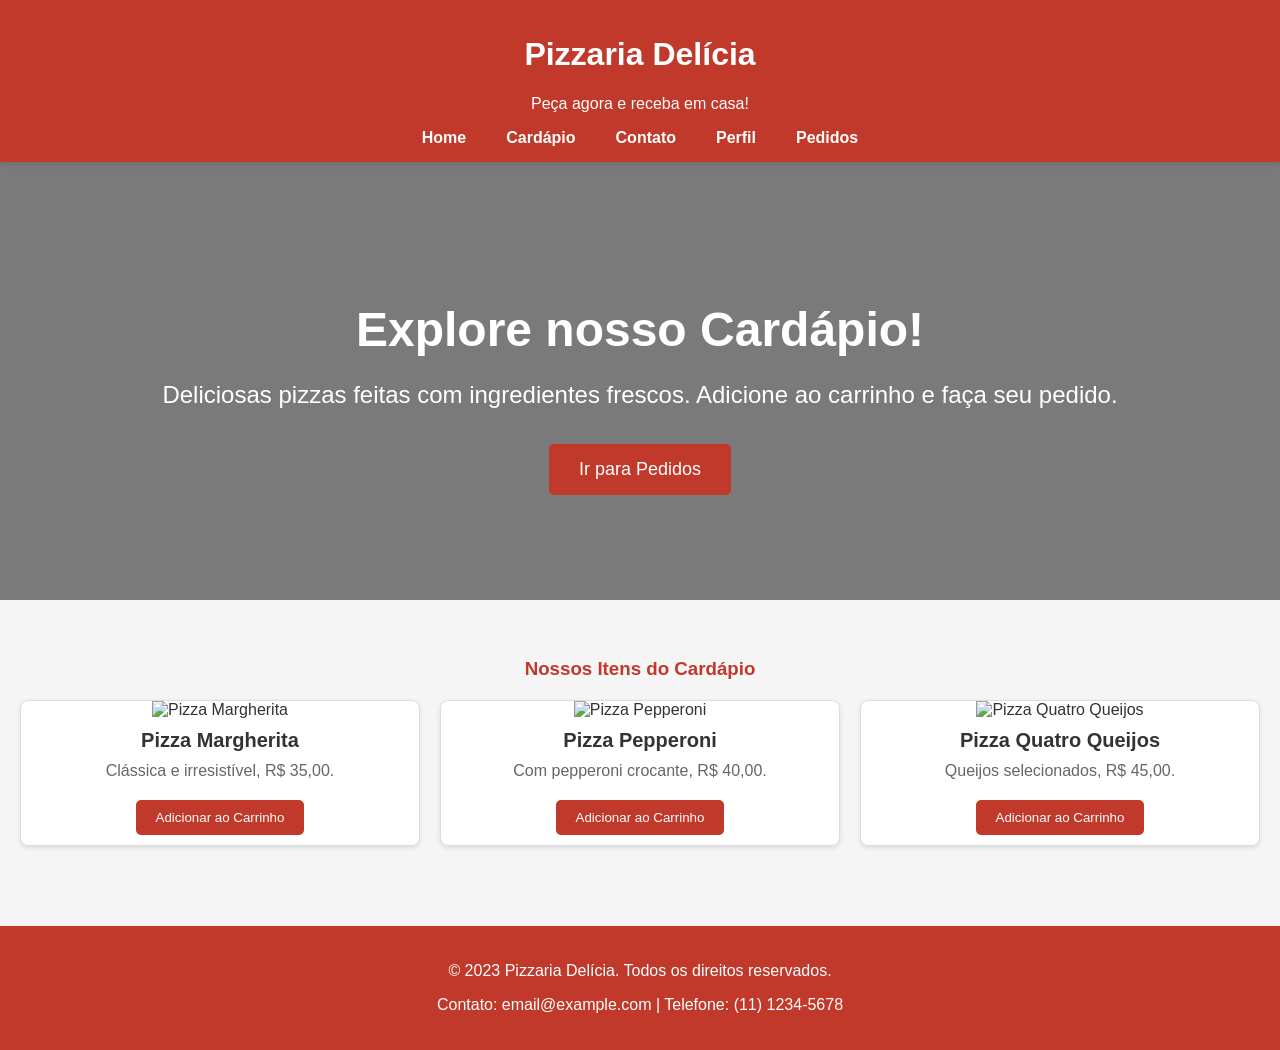
==== cardapio.html @ 73ecc027 "Create cardapio.html" ====
<!DOCTYPE html>
<html lang="pt-BR">
<head>
    <meta charset="UTF-8">
    <meta name="viewport" content="width=device-width, initial-scale=1.0">
    <title>Cardápio - Pizzaria Delícia</title>
    <style>
        /* Estilos gerais com cores principais: #c0392b e #f1c40f */
        body {
            font-family: 'Arial', sans-serif;
            margin: 0;
            padding: 0;
            background-color: #f5f5f5;
            color: #333;
        }

        header {
            background-color: #c0392b;
            color: white;
            padding: 15px;
            text-align: center;
            box-shadow: 0 2px 5px rgba(0,0,0,0.1);
        }

        header nav ul {
            list-style: none;
            padding: 0;
            margin: 10px 0 0 0;
            display: flex;
            justify-content: center;
            flex-wrap: wrap;
        }

        header nav ul li {
            margin: 0 10px;
        }

        header nav ul li a {
            color: white;
            text-decoration: none;
            font-weight: bold;
            padding: 5px 10px;
            border-radius: 5px;
            transition: background-color 0.3s, color 0.3s;
        }

        header nav ul li a:hover,
        header nav ul li a:focus {
            background-color: #f1c40f;
            color: #c0392b;
        }

        .hero {
            background-image: url('https://via.placeholder.com/1920x600?text=Cardápio+Pizzaria+Delícia');
            background-size: cover;
            background-position: center;
            color: white;
            text-align: center;
            padding: 100px 20px;
            position: relative;
        }

        .hero::before {
            content: '';
            position: absolute;
            top: 0;
            left: 0;
            width: 100%;
            height: 100%;
            background-color: rgba(0, 0, 0, 0.5);
        }

        .hero-content {
            position: relative;
            z-index: 1;
        }

        .hero h2 {
            font-size: 48px;
            margin-bottom: 20px;
        }

        .hero p {
            font-size: 24px;
            margin-bottom: 30px;
        }

        .hero button {
            background-color: #c0392b;
            color: white;
            border: none;
            padding: 15px 30px;
            margin: 5px;
            cursor: pointer;
            border-radius: 5px;
            font-size: 18px;
            transition: background-color 0.3s;
        }

        .hero button:hover {
            background-color: #f1c40f;
            color: #c0392b;
        }

        .menu-section {
            padding: 40px 20px;
            text-align: center;
        }

        .menu-section h3 {
            color: #c0392b;
            margin-bottom: 20px;
        }

        .menu-items {
            display: grid;
            grid-template-columns: repeat(auto-fit, minmax(250px, 1fr));
            gap: 20px;
        }

        .menu-item {
            background-color: white;
            border: 1px solid #ddd;
            border-radius: 8px;
            overflow: hidden;
            box-shadow: 0 2px 5px rgba(0,0,0,0.1);
            transition: transform 0.3s;
        }

        .menu-item:hover {
            transform: translateY(-5px);
        }

        .menu-item img {
            width: 100%;
            height: 200px;
            object-fit: cover;
        }

        .menu-item h4 {
            margin: 10px;
            font-size: 20px;
        }

        .menu-item p {
            margin: 0 10px 10px;
            color: #666;
        }

        .menu-item button {
            background-color: #c0392b;
            color: white;
            border: none;
            padding: 10px 20px;
            margin: 10px;
            cursor: pointer;
            border-radius: 5px;
            transition: background-color 0.3s;
        }

        .menu-item button:hover {
            background-color: #f1c40f;
            color: #c0392b;
        }

        footer {
            background-color: #c0392b;
            color: white;
            text-align: center;
            padding: 20px;
            margin-top: 40px;
        }

        /* Responsividade */
        @media (max-width: 768px) {
            .hero h2 {
                font-size: 32px;
            }
            .hero p {
                font-size: 18px;
            }
            header nav ul {
                flex-direction: column;
            }
            header nav ul li {
                margin: 5px 0;
            }
        }
    </style>
</head>
<body>
    <header>
        <h1>Pizzaria Delícia</h1>
        <p>Peça agora e receba em casa!</p>
        <nav>
            <ul>
                <li><a href="home.html">Home</a></li>
                <li><a href="cardapio.html">Cardápio</a></li> <!-- Página atual -->
                <li><a href="contato.html">Contato</a></li>
                <li><a href="perfil.html">Perfil</a></li>
                <li><a href="pedidos.html">Pedidos</a></li>
            </ul>
        </nav>
    </header>

    <main>
        <section class="hero">
            <div class="hero-content">
                <h2>Explore nosso Cardápio!</h2>
                <p>Deliciosas pizzas feitas com ingredientes frescos. Adicione ao carrinho e faça seu pedido.</p>
                <button onclick="window.location.href='pedidos.html'">Ir para Pedidos</button>
            </div>
        </section>

        <section class="menu-section">
            <h3>Nossos Itens do Cardápio</h3>
            <div class="menu-items">
                <div class="menu-item">
                    <img src="https://via.placeholder.com/250x200?text=Pizza+Margherita" alt="Pizza Margherita">
                    <h4>Pizza Margherita</h4>
                    <p>Clássica e irresistível, R$ 35,00.</p>
                    <button onclick="addToCart('Pizza Margherita', 35.00)">Adicionar ao Carrinho</button>
                </div>
                <div class="menu-item">
                    <img src="https://via.placeholder.com/250x200?text=Pizza+Pepperoni" alt="Pizza Pepperoni">
                    <h4>Pizza Pepperoni</h4>
                    <p>Com pepperoni crocante, R$ 40,00.</p>
                    <button onclick="addToCart('Pizza Pepperoni', 40.00)">Adicionar ao Carrinho</button>
                </div>
                <div class="menu-item">
                    <img src="https://via.placeholder.com/250x200?text=Pizza+Quatro+Queijos" alt="Pizza Quatro Queijos">
                    <h4>Pizza Quatro Queijos</h4>
                    <p>Queijos selecionados, R$ 45,00.</p>
                    <button onclick="addToCart('Pizza Quatro Queijos', 45.00)">Adicionar ao Carrinho</button>
                </div>
                <!-- Adicione mais itens se necessário -->
            </div>
        </section>
    </main>

    <footer>
        <p>&copy; 2023 Pizzaria Delícia. Todos os direitos reservados.</p>
        <p>Contato: email@example.com | Telefone: (11) 1234-5678</p>
    </footer>

    <script>
        function addToCart(itemName, itemPrice) {
            // Simples redirecionamento para a página de pedidos (em um site real, usaria localStorage ou API)
            alert('Item adicionado: ' + itemName + ' - R$ ' + itemPrice.toFixed(2));
            window.location.href = 'pedidos.html';  // Redireciona para a página de pedidos
        }
    </script>
</body>
</html>
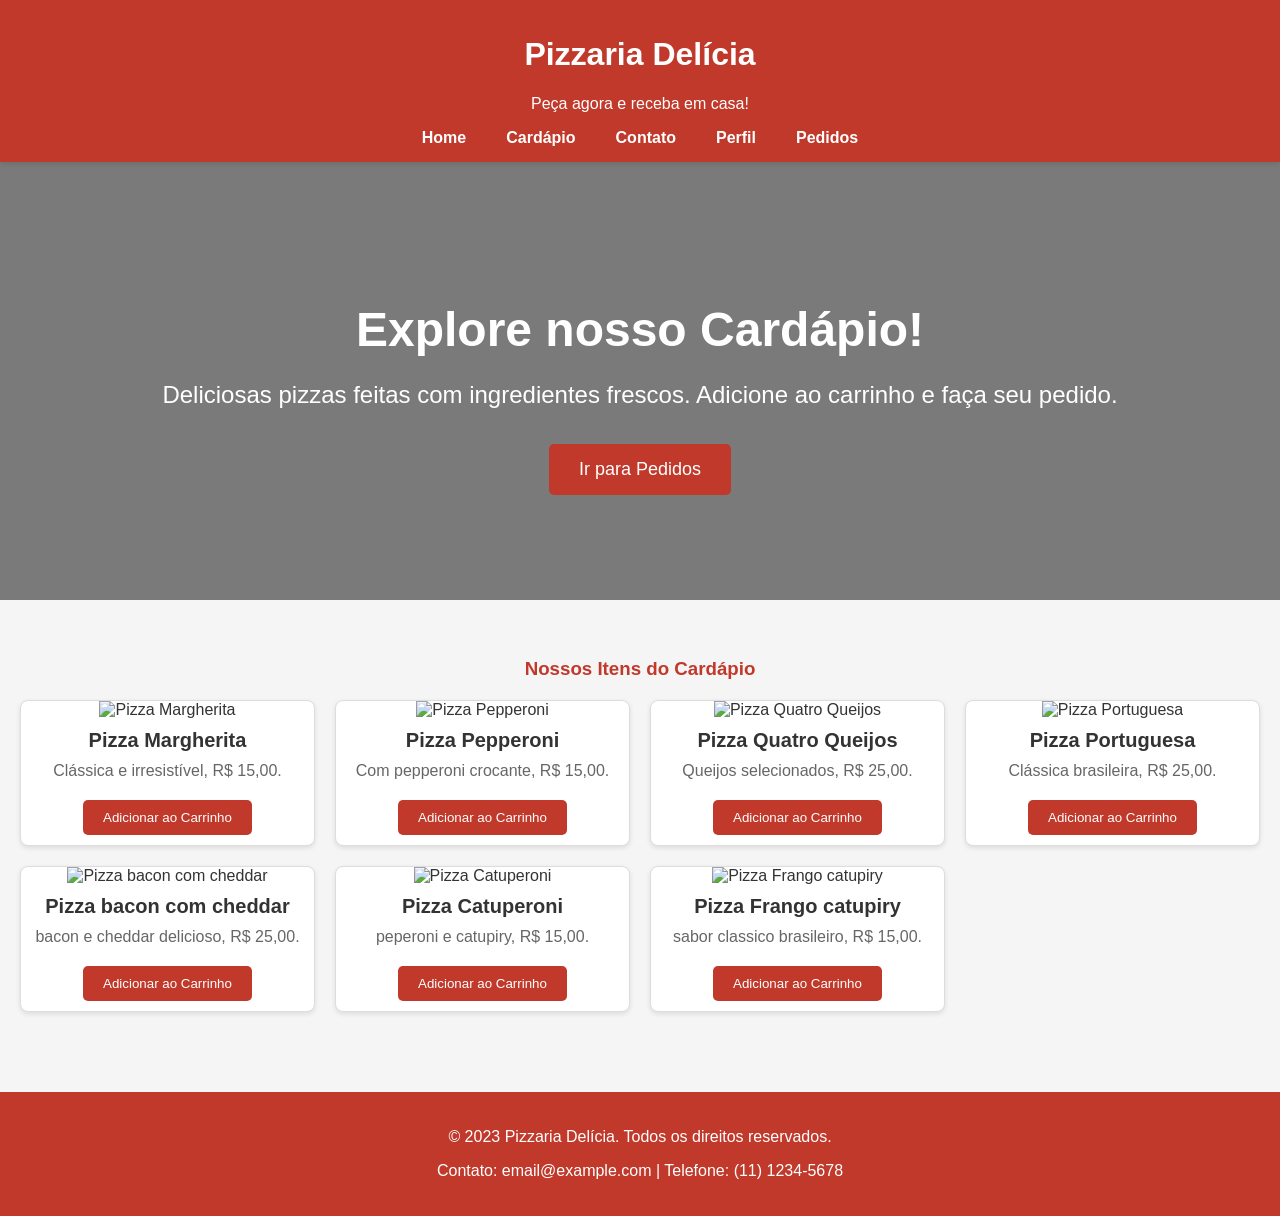
==== commit 5885f853: "Update cardapio.html" ====
--- a/cardapio.html
+++ b/cardapio.html
@@ -218,20 +218,44 @@
                 <div class="menu-item">
                     <img src="https://via.placeholder.com/250x200?text=Pizza+Margherita" alt="Pizza Margherita">
                     <h4>Pizza Margherita</h4>
-                    <p>Clássica e irresistível, R$ 35,00.</p>
-                    <button onclick="addToCart('Pizza Margherita', 35.00)">Adicionar ao Carrinho</button>
+                    <p>Clássica e irresistível, R$ 15,00.</p>
+                    <button onclick="addToCart('Pizza Margherita', 15.00)">Adicionar ao Carrinho</button>
                 </div>
                 <div class="menu-item">
                     <img src="https://via.placeholder.com/250x200?text=Pizza+Pepperoni" alt="Pizza Pepperoni">
                     <h4>Pizza Pepperoni</h4>
-                    <p>Com pepperoni crocante, R$ 40,00.</p>
-                    <button onclick="addToCart('Pizza Pepperoni', 40.00)">Adicionar ao Carrinho</button>
+                    <p>Com pepperoni crocante, R$ 15,00.</p>
+                    <button onclick="addToCart('Pizza Pepperoni', 15.00)">Adicionar ao Carrinho</button>
                 </div>
                 <div class="menu-item">
                     <img src="https://via.placeholder.com/250x200?text=Pizza+Quatro+Queijos" alt="Pizza Quatro Queijos">
                     <h4>Pizza Quatro Queijos</h4>
-                    <p>Queijos selecionados, R$ 45,00.</p>
-                    <button onclick="addToCart('Pizza Quatro Queijos', 45.00)">Adicionar ao Carrinho</button>
+                    <p>Queijos selecionados, R$ 25,00.</p>
+                    <button onclick="addToCart('Pizza Quatro Queijos', 25.00)">Adicionar ao Carrinho</button>
+                </div>
+                <div class="menu-item">
+                    <img src="https://via.placeholder.com/250x200?text=Pizza+Portuguesa" alt="Pizza Portuguesa">
+                    <h4>Pizza Portuguesa</h4>
+                    <p>Clássica brasileira, R$ 25,00.</p>
+                    <button onclick="addToCart('Pizza Portuguesa', 25.00)">Adicionar ao Carrinho</button>
+                </div>
+                <div class="menu-item">
+                    <img src="https://via.placeholder.com/250x200?text=Pizza+bacon+cheddar" alt="Pizza bacon com cheddar">
+                    <h4>Pizza bacon com cheddar</h4>
+                    <p>bacon e cheddar delicioso, R$ 25,00.</p>
+                    <button onclick="addToCart('Pizza bacon com cheddar', 25.00)">Adicionar ao Carrinho</button>
+                </div>
+                <div class="menu-item">
+                    <img src="https://via.placeholder.com/250x200?text=Pizza+Catuperoni" alt="Pizza Catuperoni">
+                    <h4>Pizza Catuperoni</h4>
+                    <p>peperoni e catupiry, R$ 15,00.</p>
+                    <button onclick="addToCart('Pizza Catuperoni', 15.00)">Adicionar ao Carrinho</button>
+                </div>
+                <div class="menu-item">
+                    <img src="https://via.placeholder.com/250x200?text=Pizza+Frango+catupiry" alt="Pizza Frango catupiry">
+                    <h4>Pizza Frango catupiry</h4>
+                    <p>sabor classico brasileiro, R$ 15,00.</p>
+                    <button onclick="addToCart('Pizza Frango catupiry', 15.00)">Adicionar ao Carrinho</button>
                 </div>
                 <!-- Adicione mais itens se necessário -->
             </div>
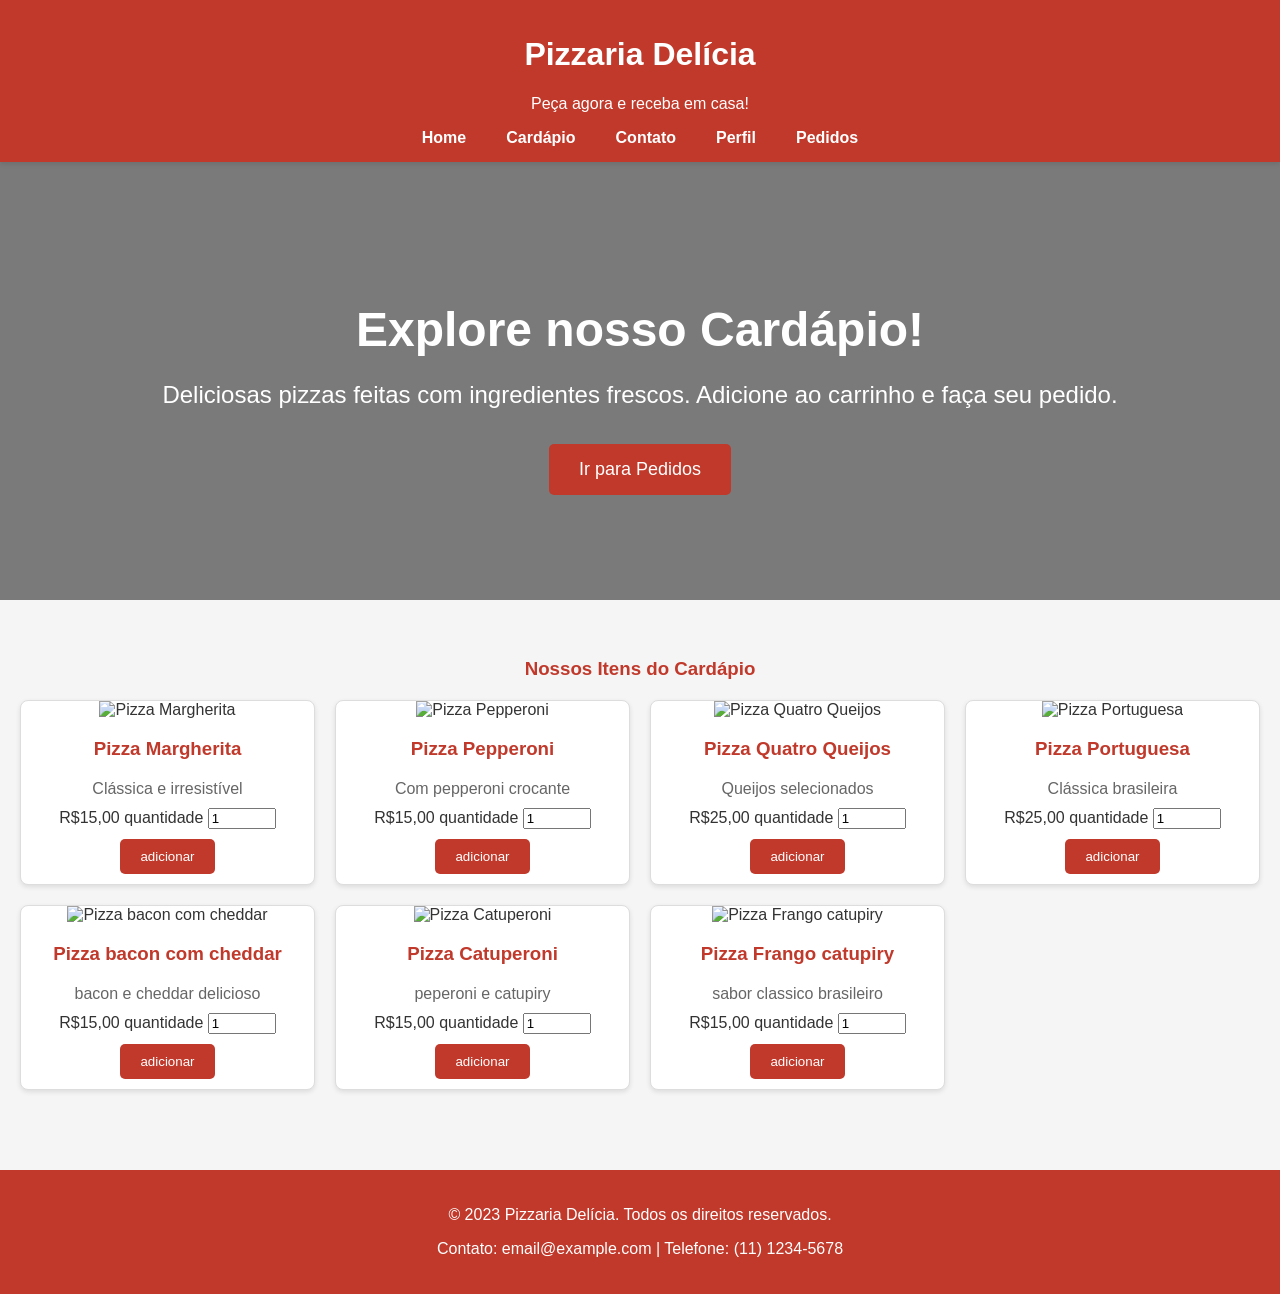
==== commit fadb47e6: "Update cardapio.html" ====
--- a/cardapio.html
+++ b/cardapio.html
@@ -216,46 +216,116 @@
             <h3>Nossos Itens do Cardápio</h3>
             <div class="menu-items">
                 <div class="menu-item">
-                    <img src="https://via.placeholder.com/250x200?text=Pizza+Margherita" alt="Pizza Margherita">
-                    <h4>Pizza Margherita</h4>
-                    <p>Clássica e irresistível, R$ 15,00.</p>
-                    <button onclick="addToCart('Pizza Margherita', 15.00)">Adicionar ao Carrinho</button>
-                </div>
-                <div class="menu-item">
-                    <img src="https://via.placeholder.com/250x200?text=Pizza+Pepperoni" alt="Pizza Pepperoni">
-                    <h4>Pizza Pepperoni</h4>
-                    <p>Com pepperoni crocante, R$ 15,00.</p>
-                    <button onclick="addToCart('Pizza Pepperoni', 15.00)">Adicionar ao Carrinho</button>
-                </div>
-                <div class="menu-item">
-                    <img src="https://via.placeholder.com/250x200?text=Pizza+Quatro+Queijos" alt="Pizza Quatro Queijos">
-                    <h4>Pizza Quatro Queijos</h4>
-                    <p>Queijos selecionados, R$ 25,00.</p>
-                    <button onclick="addToCart('Pizza Quatro Queijos', 25.00)">Adicionar ao Carrinho</button>
-                </div>
-                <div class="menu-item">
-                    <img src="https://via.placeholder.com/250x200?text=Pizza+Portuguesa" alt="Pizza Portuguesa">
-                    <h4>Pizza Portuguesa</h4>
-                    <p>Clássica brasileira, R$ 25,00.</p>
-                    <button onclick="addToCart('Pizza Portuguesa', 25.00)">Adicionar ao Carrinho</button>
-                </div>
-                <div class="menu-item">
-                    <img src="https://via.placeholder.com/250x200?text=Pizza+bacon+cheddar" alt="Pizza bacon com cheddar">
-                    <h4>Pizza bacon com cheddar</h4>
-                    <p>bacon e cheddar delicioso, R$ 25,00.</p>
-                    <button onclick="addToCart('Pizza bacon com cheddar', 25.00)">Adicionar ao Carrinho</button>
-                </div>
-                <div class="menu-item">
-                    <img src="https://via.placeholder.com/250x200?text=Pizza+Catuperoni" alt="Pizza Catuperoni">
-                    <h4>Pizza Catuperoni</h4>
-                    <p>peperoni e catupiry, R$ 15,00.</p>
-                    <button onclick="addToCart('Pizza Catuperoni', 15.00)">Adicionar ao Carrinho</button>
-                </div>
-                <div class="menu-item">
-                    <img src="https://via.placeholder.com/250x200?text=Pizza+Frango+catupiry" alt="Pizza Frango catupiry">
-                    <h4>Pizza Frango catupiry</h4>
-                    <p>sabor classico brasileiro, R$ 15,00.</p>
-                    <button onclick="addToCart('Pizza Frango catupiry', 15.00)">Adicionar ao Carrinho</button>
+                    <form action="${pageContex.request.contexPath}/carrinho" method="post">
+                        <img src="https://via.placeholder.com/250x200?text=Pizza+Margherita" alt="Pizza Margherita">
+                        <h3>Pizza Margherita</h3>
+                        <p>Clássica e irresistível</p>
+                        <span class="price">R$15,00</span>
+                        <input type="hidden" name="id" value="1"> 
+                        <input type="hidden" name="nome" value="Pizza Margherita"> 
+                        <input type="hidden" name="preco" value="15.00"> 
+                        <label>quantidade</label>
+                        <input type="number" name="quantidade" value="1" min="1" style="width:60px;">
+                        <button type="submit" class="btn btn-success mt-2">
+                            <i class="bi bi-cart-plus"></i>adicionar
+                        </button>
+                    </form>                    
+                </div>
+                <div class="menu-item">
+                    <form action="${pageContex.request.contexPath}/carrinho" method="post">
+                        <img src="https://via.placeholder.com/250x200?text=Pizza+Pepperoni" alt="Pizza Pepperoni">
+                        <h3>Pizza Pepperoni</h3>
+                        <p>Com pepperoni crocante</p>
+                        <span class="price">R$15,00</span>
+                        <input type="hidden" name="id" value="1"> 
+                        <input type="hidden" name="nome" value="Pizza Pepperoni"> 
+                        <input type="hidden" name="preco" value="15.00"> 
+                        <label>quantidade</label>
+                        <input type="number" name="quantidade" value="1" min="1" style="width:60px;">
+                        <button type="submit" class="btn btn-success mt-2">
+                            <i class="bi bi-cart-plus"></i>adicionar
+                        </button>
+                    </form>  
+                </div>
+                <div class="menu-item">
+                    <form action="${pageContex.request.contexPath}/carrinho" method="post">
+                        <img src="https://via.placeholder.com/250x200?text=Pizza+Quatro+Queijos" alt="Pizza Quatro Queijos">
+                        <h3>Pizza Quatro Queijos</h3>
+                        <p>Queijos selecionados</p>
+                        <span class="price">R$25,00</span>
+                        <input type="hidden" name="id" value="1"> 
+                        <input type="hidden" name="nome" value="Pizza Quatro Queijos"> 
+                        <input type="hidden" name="preco" value="25.00"> 
+                        <label>quantidade</label>
+                        <input type="number" name="quantidade" value="1" min="1" style="width:60px;">
+                        <button type="submit" class="btn btn-success mt-2">
+                            <i class="bi bi-cart-plus"></i>adicionar
+                        </button>
+                    </form>  
+                </div>
+                <div class="menu-item">
+                    <form action="${pageContex.request.contexPath}/carrinho" method="post">
+                        <img src="https://via.placeholder.com/250x200?text=Pizza+Portuguesa" alt="Pizza Portuguesa">
+                        <h3>Pizza Portuguesa</h3>
+                        <p>Clássica brasileira</p>
+                        <span class="price">R$25,00</span>
+                        <input type="hidden" name="id" value="1"> 
+                        <input type="hidden" name="nome" value="Portuguesa"> 
+                        <input type="hidden" name="preco" value="25.00"> 
+                        <label>quantidade</label>
+                        <input type="number" name="quantidade" value="1" min="1" style="width:60px;">
+                        <button type="submit" class="btn btn-success mt-2">
+                            <i class="bi bi-cart-plus"></i>adicionar
+                        </button>
+                    </form>  
+                </div>
+                <div class="menu-item">
+                    <form action="${pageContex.request.contexPath}/carrinho" method="post">
+                        <img src="https://via.placeholder.com/250x200?text=Pizza+bacon+cheddar" alt="Pizza bacon com cheddar">
+                        <h3>Pizza bacon com cheddar</h3>
+                        <p>bacon e cheddar delicioso</p>
+                        <span class="price">R$15,00</span>
+                        <input type="hidden" name="id" value="1"> 
+                        <input type="hidden" name="nome" value="Pizza bacon com cheddar"> 
+                        <input type="hidden" name="preco" value="15.00"> 
+                        <label>quantidade</label>
+                        <input type="number" name="quantidade" value="1" min="1" style="width:60px;">
+                        <button type="submit" class="btn btn-success mt-2">
+                            <i class="bi bi-cart-plus"></i>adicionar
+                        </button>
+                    </form>  
+                </div>
+                <div class="menu-item">
+                    <form action="${pageContex.request.contexPath}/carrinho" method="post">
+                        <img src="https://via.placeholder.com/250x200?text=Pizza+Catuperoni" alt="Pizza Catuperoni">
+                        <h3>Pizza Catuperoni</h3>
+                        <p>peperoni e catupiry</p>
+                        <span class="price">R$15,00</span>
+                        <input type="hidden" name="id" value="1"> 
+                        <input type="hidden" name="nome" value="Pizza Catuperoni"> 
+                        <input type="hidden" name="preco" value="15.00"> 
+                        <label>quantidade</label>
+                        <input type="number" name="quantidade" value="1" min="1" style="width:60px;">
+                        <button type="submit" class="btn btn-success mt-2">
+                            <i class="bi bi-cart-plus"></i>adicionar
+                        </button>
+                    </form> 
+                </div>
+                <div class="menu-item">
+                    <form action="${pageContex.request.contexPath}/carrinho" method="post">
+                        <img src="https://via.placeholder.com/250x200?text=Pizza+Frango+catupiry" alt="Pizza Frango catupiry">
+                        <h3>Pizza Frango catupiry</h3>
+                        <p>sabor classico brasileiro</p>
+                        <span class="price">R$15,00</span>
+                        <input type="hidden" name="id" value="1"> 
+                        <input type="hidden" name="nome" value="Pizza Frango catupiry"> 
+                        <input type="hidden" name="preco" value="15.00"> 
+                        <label>quantidade</label>
+                        <input type="number" name="quantidade" value="1" min="1" style="width:60px;">
+                        <button type="submit" class="btn btn-success mt-2">
+                            <i class="bi bi-cart-plus"></i>adicionar
+                        </button>
+                    </form>
                 </div>
                 <!-- Adicione mais itens se necessário -->
             </div>
